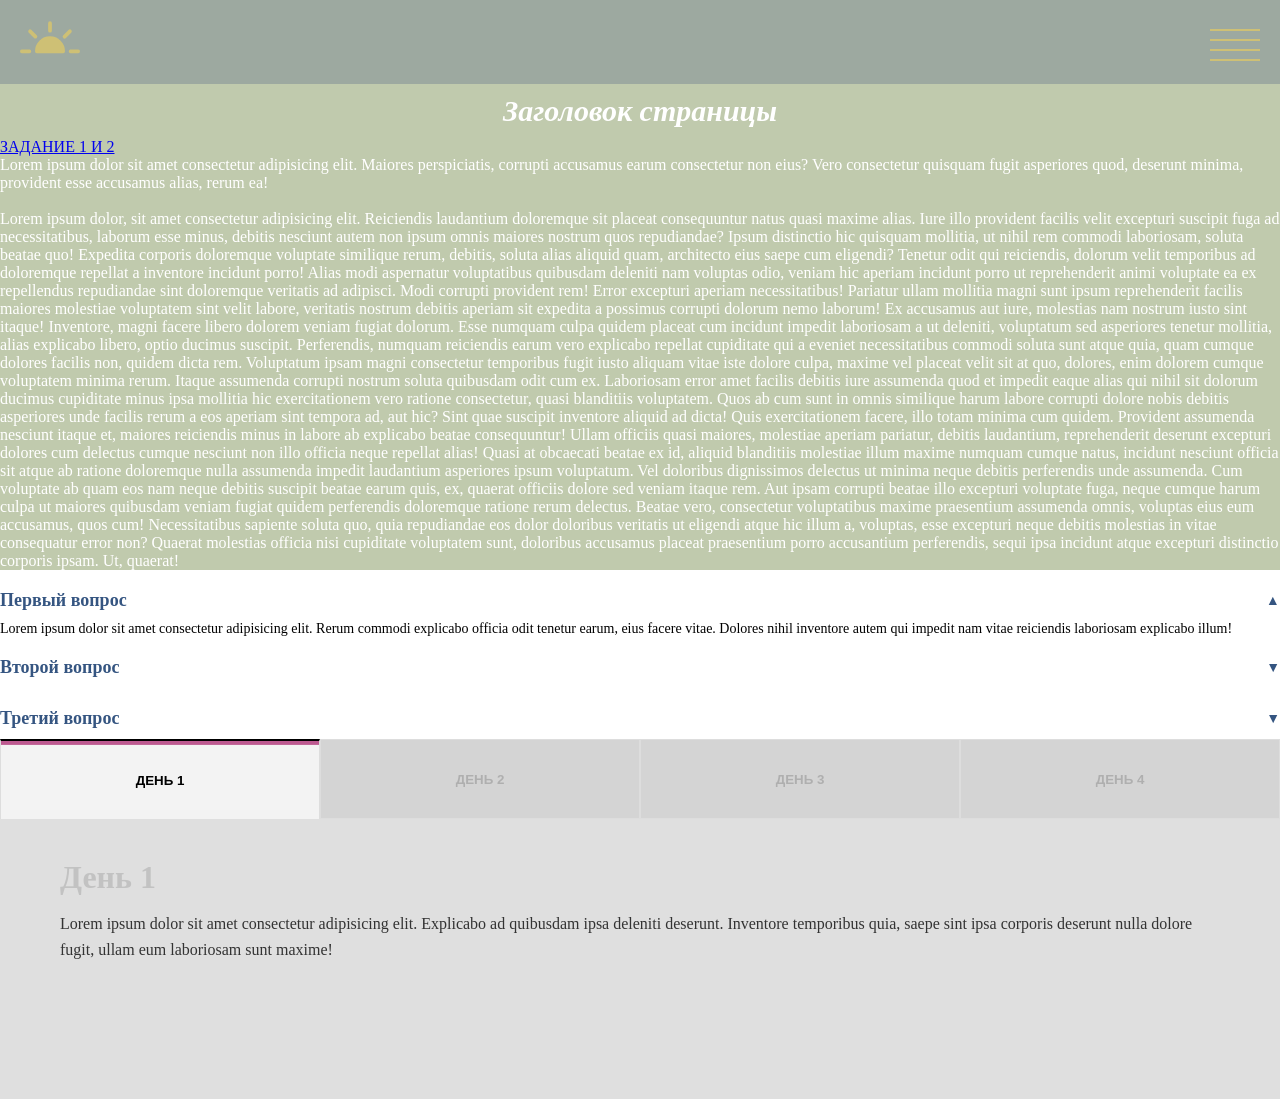
==== index.html @ c57e9605 "исправление" ====
<!DOCTYPE html>
<html lang="ru">
<head>
    <meta charset="UTF-8">
    <meta name="viewport" content="width=device-width, initial-scale=1.0">
    <title>Document</title>
    <link rel="stylesheet" href="https://cdn.jsdelivr.net/npm/bootstrap-icons@1.13.1/font/bootstrap-icons.min.css">
    <link rel="stylesheet" href="style1.css">
    <script defer src="script1.js"></script>
</head>
<body>
    <div class="header">
        <div class="header__nav menu">
            <a href="#" class="menu__logo-link">
                <svg xmlns="http://www.w3.org/2000/svg" width="60" height="60" fill="#cec075" class="bi bi-brightness-alt-high-fill" viewBox="0 0 16 16">
  <path d="M8 3a.5.5 0 0 1 .5.5v2a.5.5 0 0 1-1 0v-2A.5.5 0 0 1 8 3m8 8a.5.5 0 0 1-.5.5h-2a.5.5 0 0 1 0-1h2a.5.5 0 0 1 .5.5m-13.5.5a.5.5 0 0 0 0-1h-2a.5.5 0 0 0 0 1zm11.157-6.157a.5.5 0 0 1 0 .707l-1.414 1.414a.5.5 0 1 1-.707-.707l1.414-1.414a.5.5 0 0 1 .707 0m-9.9 2.121a.5.5 0 0 0 .707-.707L3.05 5.343a.5.5 0 1 0-.707.707zM8 7a4 4 0 0 0-4 4 .5.5 0 0 0 .5.5h7a.5.5 0 0 0 .5-.5 4 4 0 0 0-4-4"/>
</svg>
            </a>
            <button class="menu__burger burger" type="button">
                <span class="burger__line"></span>
                <span class="burger__line"></span>
                <span class="burger__line"></span>
                <span class="burger__line"></span>
            </button>

            <nav class="main-nav">
                <ul class="main-nav__list">
                    <li class="main-nav__item">
                        <a href="#" class="main-nav__link">Главная</a>
                    </li>
                    <li class="main-nav__item">
                        <a href="#" class="main-nav__link">Каталог</a>
                    </li>
                    <li class="main-nav__item">
                        <a href="#" class="main-nav__link">Контакты</a>
                    </li>
                </ul>
            </nav>
        </div>
    </div>
    <div class="content">
        <h2>Заголовок страницы</h2>
        <a target="_blank" href="intdex.html">ЗАДАНИЕ 1 И 2</a> <br>

        <p>Lorem ipsum dolor sit amet consectetur adipisicing elit. Maiores perspiciatis, corrupti accusamus earum consectetur non eius? Vero consectetur quisquam fugit asperiores quod, deserunt minima, provident esse accusamus alias, rerum ea!</p> <br>
        <p>Lorem ipsum dolor, sit amet consectetur adipisicing elit. Reiciendis laudantium doloremque sit placeat consequuntur natus quasi maxime alias. Iure illo provident facilis velit excepturi suscipit fuga ad necessitatibus, laborum esse minus, debitis nesciunt autem non ipsum omnis maiores nostrum quos repudiandae? Ipsum distinctio hic quisquam mollitia, ut nihil rem commodi laboriosam, soluta beatae quo! Expedita corporis doloremque voluptate similique rerum, debitis, soluta alias aliquid quam, architecto eius saepe cum eligendi? Tenetur odit qui reiciendis, dolorum velit temporibus ad doloremque repellat a inventore incidunt porro! Alias modi aspernatur voluptatibus quibusdam deleniti nam voluptas odio, veniam hic aperiam incidunt porro ut reprehenderit animi voluptate ea ex repellendus repudiandae sint doloremque veritatis ad adipisci. Modi corrupti provident rem! Error excepturi aperiam necessitatibus! Pariatur ullam mollitia magni sunt ipsum reprehenderit facilis maiores molestiae voluptatem sint velit labore, veritatis nostrum debitis aperiam sit expedita a possimus corrupti dolorum nemo laborum! Ex accusamus aut iure, molestias nam nostrum iusto sint itaque! Inventore, magni facere libero dolorem veniam fugiat dolorum. Esse numquam culpa quidem placeat cum incidunt impedit laboriosam a ut deleniti, voluptatum sed asperiores tenetur mollitia, alias explicabo libero, optio ducimus suscipit. Perferendis, numquam reiciendis earum vero explicabo repellat cupiditate qui a eveniet necessitatibus commodi soluta sunt atque quia, quam cumque dolores facilis non, quidem dicta rem. Voluptatum ipsam magni consectetur temporibus fugit iusto aliquam vitae iste dolore culpa, maxime vel placeat velit sit at quo, dolores, enim dolorem cumque voluptatem minima rerum. Itaque assumenda corrupti nostrum soluta quibusdam odit cum ex. Laboriosam error amet facilis debitis iure assumenda quod et impedit eaque alias qui nihil sit dolorum ducimus cupiditate minus ipsa mollitia hic exercitationem vero ratione consectetur, quasi blanditiis voluptatem. Quos ab cum sunt in omnis similique harum labore corrupti dolore nobis debitis asperiores unde facilis rerum a eos aperiam sint tempora ad, aut hic? Sint quae suscipit inventore aliquid ad dicta! Quis exercitationem facere, illo totam minima cum quidem. Provident assumenda nesciunt itaque et, maiores reiciendis minus in labore ab explicabo beatae consequuntur! Ullam officiis quasi maiores, molestiae aperiam pariatur, debitis laudantium, reprehenderit deserunt excepturi dolores cum delectus cumque nesciunt non illo officia neque repellat alias! Quasi at obcaecati beatae ex id, aliquid blanditiis molestiae illum maxime numquam cumque natus, incidunt nesciunt officia sit atque ab ratione doloremque nulla assumenda impedit laudantium asperiores ipsum voluptatum. Vel doloribus dignissimos delectus ut minima neque debitis perferendis unde assumenda. Cum voluptate ab quam eos nam neque debitis suscipit beatae earum quis, ex, quaerat officiis dolore sed veniam itaque rem. Aut ipsam corrupti beatae illo excepturi voluptate fuga, neque cumque harum culpa ut maiores quibusdam veniam fugiat quidem perferendis doloremque ratione rerum delectus. Beatae vero, consectetur voluptatibus maxime praesentium assumenda omnis, voluptas eius eum accusamus, quos cum! Necessitatibus sapiente soluta quo, quia repudiandae eos dolor doloribus veritatis ut eligendi atque hic illum a, voluptas, esse excepturi neque debitis molestias in vitae consequatur error non? Quaerat molestias officia nisi cupiditate voluptatem sunt, doloribus accusamus placeat praesentium porro accusantium perferendis, sequi ipsa incidunt atque excepturi distinctio corporis ipsam. Ut, quaerat!</p>
    </div>
    <section class="accordeon">
        <div class="accordeon__item">
            <h3 class="accordeon__question">Первый вопрос</h3>
            <div class="accordeon__answer">
                Lorem ipsum dolor sit amet consectetur adipisicing elit. Rerum commodi explicabo officia odit tenetur earum, eius facere vitae. Dolores nihil inventore autem qui impedit nam vitae reiciendis laboriosam explicabo illum!
            </div>
        </div>
        <div class="accordeon__item">
            <h3 class="accordeon__question">Второй вопрос</h3>
            <div class="accordeon__answer">
                Lorem ipsum dolor sit amet consectetur, adipisicing elit. Consequuntur sunt voluptatibus fuga eos ad cum!
            </div>
        </div>
        <div class="accordeon__item">
            <h3 class="accordeon__question">Третий вопрос</h3>
            <div class="accordeon__answer">
                Lorem ipsum dolor sit amet consectetur adipisicing elit. Ipsum inventore beatae culpa ducimus labore perferendis fuga rerum accusamus modi laboriosam, illum natus aspernatur aut expedita explicabo. Nemo similique labore, reprehenderit voluptates assumenda corporis aperiam. Eius.
            </div>
        </div>
    </section>
    <section class="wrapper">
        <div class="content">
            <div class="tabs">
                <button class="tablinks tablinks-active active" data-day="day1"><span>День 1</span></button>
                <button class="tablinks" data-day="day2"><span>День 2</span></button>
                <button class="tablinks" data-day="day3"><span>День 3</span></button>
                <button class="tablinks" data-day="day4"><span>День 4</span></button>
            </div>
            <div class="wrapper-tabcontent">
                <div id="day1" class="tabcontent tabcontent-active">
                    <h3>День 1</h3>
                    <p>Lorem ipsum dolor sit amet consectetur adipisicing elit. Explicabo ad quibusdam ipsa deleniti deserunt. Inventore temporibus quia, saepe sint ipsa corporis deserunt nulla dolore fugit, ullam eum laboriosam sunt maxime!</p>
                </div>
                <div id="day2" class="tabcontent">
                    <h3>День 2</h3>
                    <p>Lorem ipsum dolor sit amet consectetur, adipisicing elit. Recusandae enim in dolorum dolorem eum aspernatur!</p>
                </div>
                <div id="day3" class="tabcontent">
                    <h3>День 3</h3>
                    <p>Lorem ipsum dolor sit amet consectetur adipisicing elit. Explicabo ad quibusdam ipsa deleniti deserunt. Inventore temporibus quia, saepe sint ipsa corporis deserunt nulla dolore fugit, ullam eum laboriosam sunt maxime!</p>
                </div>
                <div id="day4" class="tabcontent">
                    <h3>День 4</h3>
                    <p>Lorem ipsum dolor sit amet consectetur adipisicing elit. Quisquam numquam quos laborum quo veniam vitae tempore asperiores ab eligendi cupiditate facere provident quaerat temporibus quia doloribus ratione consectetur quidem expedita nemo, odit aut! Rem aliquid unde aspernatur ipsam, eum rerum!</p>
                </div>
            </div>
        </div>
    </section>
</body>
</html>
---- style1.css ----
/*.burger{
    width: 50px;
    height: 50px;
    box-sizing: border-box;
    background-color: transparent;
    border: none;
    cursor: pointer;
    position: relative;
    z-index: 110;
}
.burger__line{
    display: block;
    width: 100%;
    height: 2px;
    position: absolute;
    left: 0;
    background-color: black;
    opacity: 1;
    transition: 0.3s ease-in-out;
}
.burger__line:nth-child(1){
    top: 0;
}
.burger__line:nth-child(2){
    top: 20;
}
.burger__line:nth-child(3){
    top: 20;
}
.burger__line:nth-child(4){
    top: 40;
}

.main-nav{
    position: fixed;
    top: 0;
    bottom: 0;
    left: 0;
    right: 0;
    z-index: 90;
    padding-top: 100px;
    background-color: #b26e63;
    color: #fff;
    display: flex;
    flex-direction: column;
    align-items: center;
    justify-content: center;
    transform: translateY(0);
    transition: transform 0.3s ease;
}
.main-nav__list{
    list-style-type: none;
    padding: 0px;
    margin: 0px;
    display: flex;
    flex-direction: column;
    align-items: center;
    justify-content: center;
    gap: 30px;
    text-align: center;
}

.main-nav__item{
    opacity: 1;
    transition: opacity 0.2s ease 0s;
}
*/
*{
    margin: 0;
    padding: 0;
}

.header {
    padding: 10px 20px;
    position: relative; 
    background-color: #9da9a0;
}
.header__nav { 
    display: flex;
    justify-content: space-between; 
    align-items: center;

}

.menu__logo-link { 
    z-index: 110; 
    color: #318d43; 
    text-decoration: none; 
    transition: color 0.3s; 
}
.logo-svg { 
    width: 40px; 
    height: 40px; 
}

.menu__burger.burger {
    width: 50px; 
    height: 50px; 
    box-sizing: border-box;
    background-color: transparent; 
    border: none; 
    cursor: pointer;
    position: relative; 
    z-index: 110; 
    padding: 10px 0;
    transition: color 0.3s;
}
.burger__line {
    display: block; 
    width: 100%; 
    height: 2px;
    position: absolute; 
    left: 0; 
    background-color: #cec075;
    opacity: 1; 
    transition: transform 0.3s ease-in-out;
}

.burger__line:nth-child(1) { 
    top: 12px; 
}
.burger__line:nth-child(2) { 
    top: 22px; 
}
.burger__line:nth-child(3) { 
    top: 32px; 
}
.burger__line:nth-child(4) { 
    top: 42px; 
}


.main-nav {
    position: fixed; 
    top: 0; 
    bottom: 0; 
    left: 0; 
    right: 0;
    z-index: 90; 
    padding-top: 100px; 
    background-color: #b26e63;
    color: #fff; 
    display: flex; 
    flex-direction: column;
    align-items: center; 
    justify-content: center;
    transform: translateY(-100%);
    transition: transform 0.3s ease;
}

.main-nav__list {
    list-style-type: none; 
    padding: 0; 
    margin: 0;
    display: flex; 
    flex-direction: column; 
    align-items: center;
    justify-content: center; 
    gap: 30px; 
    text-align: center;
}

.main-nav__item {
    opacity: 0;
    transition: opacity 0.2s ease 0s;
}

.main-nav__link {
    color: #fff; 
    text-decoration: none; 
    font-size: 24px; 
    font-weight: bold;
    padding: 8px 12px; 
    transition: color 0.2s, border-color 0.2s;
    border-bottom: 2px solid transparent;
}
.main-nav__link:hover, .main-nav__link:focus {
    color: #654c4f; 
    border-bottom-color: #654c4f; 
    outline: none;
}


.menu--open .main-nav {
    transform: translateY(0%); 
    transition: transform 0.2s ease;
}
.menu--open .main-nav__item {
    opacity: 1;
    transition-delay: 0.2s;
}
.menu--open .main-nav__item:nth-child(1) { 
    transition-delay: 0.3s; 
}
.menu--open .main-nav__item:nth-child(2) { 
    transition-delay: 0.4s; 
}
.menu--open .main-nav__item:nth-child(3) { 
    transition-delay: 0.5s; 
}


.menu--open .menu__logo-link,
.menu--open .menu__burger.burger { 
    color: #654c4f; 
}

.menu--open .burger__line:nth-child(1) { 
    transform: scaleX(0); 
}
.menu--open .burger__line:nth-child(2) { 
    transform: rotate(45deg); 
}
.menu--open .burger__line:nth-child(3) { 
    transform: rotate(-45deg); 
}
.menu--open .burger__line:nth-child(4) { 
    transform: scaleX(0); 
}

.content h2{
    text-align: center;
    padding: 10px;
    font-size: 30px;
    font-style: italic;
}
.content p{
    gap: 20px;
    
}
.content{
    background-color:#c0caad;
    color: #fff;
}



.accordeon__question {
    width: 100%;
    display: flex;
    justify-content: space-between;
    align-items: center;
    padding-top: 20px;
    margin: 0;
    color: rgb(53, 85, 129);
    background-color: #fff;
    cursor: pointer;
    font-size: 18px;
}

.accordeon__question::after {
    content: "\25BC";
    font-size: 14px;
    transition: transform 0.3s ease;
}

.accordeon__answer {
    padding-top: 10px;
    font-size: 14px;
    max-height: 0;
    overflow: hidden;
    transition: max-height 0.3s ease, opacity 0.3s ease;
    opacity: 0;
}

.accordeon__question--active::after {
    transform: rotate(180deg);
    transition: transform 0.3s ease;
}

.accordeon__answer--visible {
    opacity: 1;
}

.tabs{
    display: flex;
}

.tablinks {
    border: 1px solid #ddd;
    outline: none;
    cursor: pointer;
    width: 25%;
    height: 80px;
    background-color: #d4d4d4;
    position: relative;
    display: flex;
    justify-content: center;
    align-items: center;
    overflow: hidden;
    transition: background-color 0.3s ease;
    
}
.tablinks span {
    z-index: 2;
    padding: 0; 
    margin: 0;
    font-weight: bold;
    color: #afafaf;
    transition: color 0.3s ease;
    text-transform: uppercase;
    
}

.tablinks-active {
    border-bottom: none;
    background-color: #f3f3f3;
    border-top: 2px solid #000;
    
}
.tablinks-active span { 
    color: #000000; 
    
}

.tablinks-active::before {
    content: "";
    position: absolute;
    top: 0; left: 0; width: 100%; height: 100%;
    background: rgb(189, 89, 144);
    transform-origin: center top;
    transform: scaleY(0.05);
    transition: transform 0.3s ease-in-out;
    z-index: 1;
    
}

.tablinks-active:hover::before { 
    transform: scaleY(1); 
}
.tablinks-active:hover span { 
    color: #812256; 
}

.wrapper-tabcontent {
    background-color: #dfdfdf;
    position: relative;
    top: 0;
    padding: 40px 60px;
    min-height: 200px;
    
}

.tabcontent { 
    display: none;
    
}

.tabcontent-active { 
    display: block; 
    
}

.tabcontent h3 {
    margin: 0 0 15px;
    font-size: 32px;
    opacity: 0.15;
    animation: left 1s ease;
    color: #232524;

}
.tabcontent p {
    width: 100%;
    margin: 0; padding: 0;
    font-size: 16px;
    color: #333;
    line-height: 1.6;
    animation: right 0.6s ease;
    
}

@keyframes left {
    from { transform: translateX(-50px); opacity: 0; }
    to   { transform: translateX(0); opacity: 0.15; }
}
@keyframes right {
    from { transform: translateX(50px); opacity: 0; }
    to   { transform: translateX(0); opacity: 1; }
}
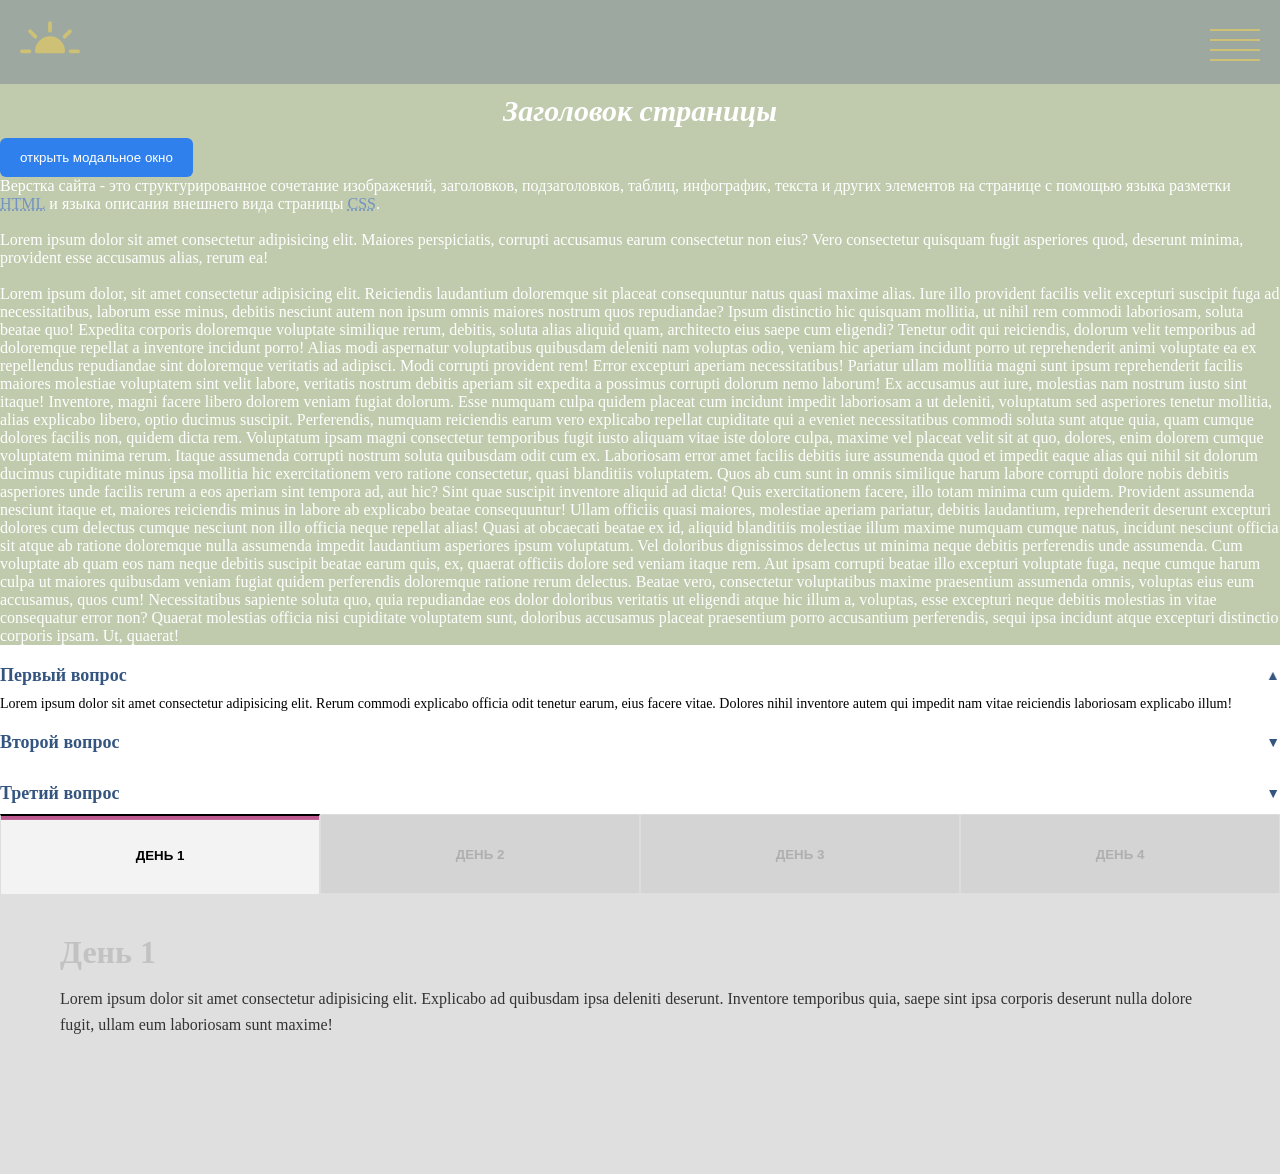
==== commit 215a4433: "уже точно должно работать" ====
--- a/index.html
+++ b/index.html
@@ -40,7 +40,16 @@
     </div>
     <div class="content">
         <h2>Заголовок страницы</h2>
-        <a target="_blank" href="intdex.html">ЗАДАНИЕ 1 И 2</a> <br>
+
+        <button type="button" class="btn--open">открыть модальное окно</button>
+
+    <div class="modal">
+        <div class="modal__wrapper">
+            <h2 class="modal__title">Это модальное окно</h2>
+        </div>
+    </div>
+
+    <p>Верстка сайта - это структурированное сочетание изображений, заголовков, подзаголовков, таблиц, инфографик, текста и других элементов на странице с помощью языка разметки <span class="tooltip" data-tooltip="язык разметки гипертекста">HTML</span> и языка описания внешнего вида страницы <span class="tooltip" data-tooltip="каскадные таблицы стилей">CSS</span>.</p> <br>
 
         <p>Lorem ipsum dolor sit amet consectetur adipisicing elit. Maiores perspiciatis, corrupti accusamus earum consectetur non eius? Vero consectetur quisquam fugit asperiores quod, deserunt minima, provident esse accusamus alias, rerum ea!</p> <br>
         <p>Lorem ipsum dolor, sit amet consectetur adipisicing elit. Reiciendis laudantium doloremque sit placeat consequuntur natus quasi maxime alias. Iure illo provident facilis velit excepturi suscipit fuga ad necessitatibus, laborum esse minus, debitis nesciunt autem non ipsum omnis maiores nostrum quos repudiandae? Ipsum distinctio hic quisquam mollitia, ut nihil rem commodi laboriosam, soluta beatae quo! Expedita corporis doloremque voluptate similique rerum, debitis, soluta alias aliquid quam, architecto eius saepe cum eligendi? Tenetur odit qui reiciendis, dolorum velit temporibus ad doloremque repellat a inventore incidunt porro! Alias modi aspernatur voluptatibus quibusdam deleniti nam voluptas odio, veniam hic aperiam incidunt porro ut reprehenderit animi voluptate ea ex repellendus repudiandae sint doloremque veritatis ad adipisci. Modi corrupti provident rem! Error excepturi aperiam necessitatibus! Pariatur ullam mollitia magni sunt ipsum reprehenderit facilis maiores molestiae voluptatem sint velit labore, veritatis nostrum debitis aperiam sit expedita a possimus corrupti dolorum nemo laborum! Ex accusamus aut iure, molestias nam nostrum iusto sint itaque! Inventore, magni facere libero dolorem veniam fugiat dolorum. Esse numquam culpa quidem placeat cum incidunt impedit laboriosam a ut deleniti, voluptatum sed asperiores tenetur mollitia, alias explicabo libero, optio ducimus suscipit. Perferendis, numquam reiciendis earum vero explicabo repellat cupiditate qui a eveniet necessitatibus commodi soluta sunt atque quia, quam cumque dolores facilis non, quidem dicta rem. Voluptatum ipsam magni consectetur temporibus fugit iusto aliquam vitae iste dolore culpa, maxime vel placeat velit sit at quo, dolores, enim dolorem cumque voluptatem minima rerum. Itaque assumenda corrupti nostrum soluta quibusdam odit cum ex. Laboriosam error amet facilis debitis iure assumenda quod et impedit eaque alias qui nihil sit dolorum ducimus cupiditate minus ipsa mollitia hic exercitationem vero ratione consectetur, quasi blanditiis voluptatem. Quos ab cum sunt in omnis similique harum labore corrupti dolore nobis debitis asperiores unde facilis rerum a eos aperiam sint tempora ad, aut hic? Sint quae suscipit inventore aliquid ad dicta! Quis exercitationem facere, illo totam minima cum quidem. Provident assumenda nesciunt itaque et, maiores reiciendis minus in labore ab explicabo beatae consequuntur! Ullam officiis quasi maiores, molestiae aperiam pariatur, debitis laudantium, reprehenderit deserunt excepturi dolores cum delectus cumque nesciunt non illo officia neque repellat alias! Quasi at obcaecati beatae ex id, aliquid blanditiis molestiae illum maxime numquam cumque natus, incidunt nesciunt officia sit atque ab ratione doloremque nulla assumenda impedit laudantium asperiores ipsum voluptatum. Vel doloribus dignissimos delectus ut minima neque debitis perferendis unde assumenda. Cum voluptate ab quam eos nam neque debitis suscipit beatae earum quis, ex, quaerat officiis dolore sed veniam itaque rem. Aut ipsam corrupti beatae illo excepturi voluptate fuga, neque cumque harum culpa ut maiores quibusdam veniam fugiat quidem perferendis doloremque ratione rerum delectus. Beatae vero, consectetur voluptatibus maxime praesentium assumenda omnis, voluptas eius eum accusamus, quos cum! Necessitatibus sapiente soluta quo, quia repudiandae eos dolor doloribus veritatis ut eligendi atque hic illum a, voluptas, esse excepturi neque debitis molestias in vitae consequatur error non? Quaerat molestias officia nisi cupiditate voluptatem sunt, doloribus accusamus placeat praesentium porro accusantium perferendis, sequi ipsa incidunt atque excepturi distinctio corporis ipsam. Ut, quaerat!</p>
--- a/style1.css
+++ b/style1.css
@@ -376,4 +376,104 @@
 @keyframes right {
     from { transform: translateX(50px); opacity: 0; }
     to   { transform: translateX(0); opacity: 1; }
+}
+
+.modal{
+    position: fixed;
+    top: 0;
+    left: 0;
+    bottom: 0;
+    right: 0;
+    background-color: #c3c3c3;
+    display: flex;
+    justify-content: center;
+    align-items: center;
+    pointer-events: none;
+    opacity: 0;
+    transform:  scale(1.5);
+    transition: transform 0.3s ease-in-out, opacity 0.3s ease-in-out;
+}
+
+.modal__wrapper{
+    padding: 30px;
+    background-color: #fff;
+    max-width: 600px;
+    width: 70%;
+    border-radius: 20px;
+    text-align: center;
+}
+
+.modal--open{
+    display:  flex;
+    pointer-events: auto;
+    opacity: 1;
+    transform: scale(1);
+    transition: transform 0.3s ease-in-out, opacity 0.3s ease-in-out;
+}
+.btn--open {
+  padding: 12px 20px;
+  border: none;
+  background: #2f80ed;
+  color: #fff;
+  cursor: pointer;
+  border-radius: 6px;
+  transition: 0.3s;
+}
+.btn--open:hover,
+.btn--open:focus {
+  background: #1c66cc;
+}
+
+.modal--open .modal__wrapper {
+  transform: scale(1);
+}
+
+.modal__close {
+  position: absolute;
+  top: 10px;
+  right: 10px;
+  border: none;
+  background: transparent;
+  font-size: 32px;
+  cursor: pointer;
+  line-height: 1;
+}
+
+.tooltip {
+    position: relative;
+    cursor: pointer;
+    color: #7293c1;
+    text-decoration: underline dotted;
+    
+}
+.tooltip::after {
+    opacity: 0;
+    content: attr(data-tooltip);
+    position: absolute;
+    bottom: 100%;
+    left: 50%;
+    transform: translateX(-50%);
+    z-index: 2;
+    max-width: 200px;
+    padding: 8px 10px;
+    background-color: rgb(50, 53, 120);
+    color: #fff;
+    pointer-events: none;
+    white-space: normal;
+    transition: transform 0.2s ease-out, opacity 0.2s ease-out;
+}
+
+.tooltip-animated::after {
+    opacity: 1;
+    transform: translateX(-50%) translateY(130%);
+}
+
+.tooltip-closing::after {
+    opacity: 0;
+    transform: translateX(-50%) translateY(-10px);
+    transition: transform 0.3s ease-in, opacity 0.3s ease-in;
+}
+
+.modal__title{
+    color: #000;
 }
